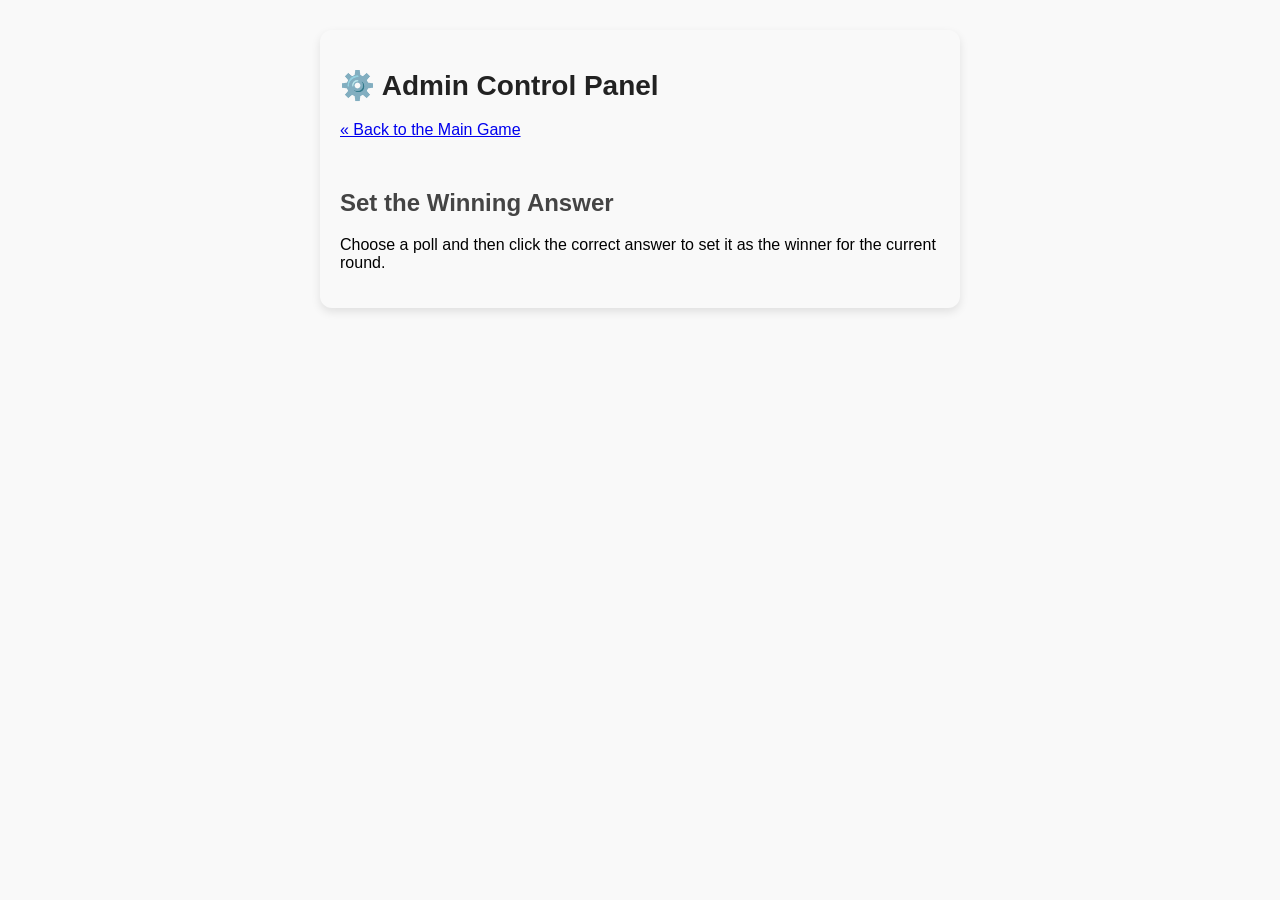
==== admin.html @ e1c1b97e "aug 23_55% progress for version 1.2" ====
<!DOCTYPE html>
<html>
<head>
    <title>Admin Control Panel</title>
    <!-- We can use the same style sheet to keep the look consistent! -->
    <link rel="stylesheet" href="style.css">
</head>
<body>
    <h1>⚙️ Admin Control Panel</h1>

    <a href="index.html" style="margin-bottom: 20px; display: inline-block;">&laquo; Back to the Main Game</a>

    <h2>Set the Winning Answer</h2>
    <p>Choose a poll and then click the correct answer to set it as the winner for the current round.</p>

    <!-- We will use JavaScript to load the list of polls here -->
    <div id="admin-poll-list"></div>

    <!-- We will also need a new script file for our admin logic -->
    <script src="admin.js"></script>
</body>
</html>
---- style.css ----
body {
    font-family: Arial, sans-serif;
    max-width: 600px;
    margin: 30px auto;
    background: #f9f9f9;
    padding: 20px;
    border-radius: 12px;
    box-shadow: 0 4px 10px rgba(0,0,0,0.1);
}

h1 {
    font-size: 28px;
    color: #222;
}

h2, h3 {
    color: #444;
    margin-top: 30px;
}

input[type="text"],
input[type="number"] {
    padding: 6px 10px;
    border-radius: 5px;
    border: 1px solid #ccc;
    margin-top: 5px;
}

button {
    padding: 8px 16px;
    border: none;
    background-color: #0077cc;
    color: white;
    border-radius: 6px;
    cursor: pointer;
}

button:hover {
    background-color: #005fa3;
}

label {
    display: block;
    margin: 10px 0;
}

#distribution div {
    margin-bottom: 5px;
    padding: 6px;
    background: #fff;
    border: 1px solid #ddd;
    border-radius: 4px;
}

#history-log {
    max-height: 200px;
    overflow-y: auto;
    background: #fff;
    border: 1px solid #ccc;
    padding: 10px;
    margin-top: 10px;
    border-radius: 6px;
    font-size: 14px;
    box-shadow: inset 0 1px 3px rgba(0,0,0,0.05);
}

#history-log div {
    padding: 6px 8px;
    margin-bottom: 6px;
    background: #f1f1f1;
    border-radius: 5px;
}

.player-name {
    font-weight: bold;
    padding: 2px 6px;
    border-radius: 4px;
    background-color: #d1ecf1;
    color: #0c5460;
    margin-right: 6px;
    display: inline-block;
}

/* 🔄 BOUNCE ANIMATION */
@keyframes bounce {
    0% { transform: scale(1); }
    25% { transform: scale(1.15); }
    50% { transform: scale(0.95); }
    75% { transform: scale(1.05); }
    100% { transform: scale(1); }
}

.bounce {
    animation: bounce 0.5s ease;
}

#next-round-btn {
    display: none;
}

/* This styles the little green circle that represents the payout */
.payout-animation {
    position: absolute; /* Allows us to position it precisely */
    right: 50%; /* Start it in the middle of the screen */
    bottom: 150px; /* Start it somewhere above the buttons */
    background-color: #28a745;
    color: white;
    padding: 10px;
    border-radius: 50%; /* Makes it a circle */
    font-weight: bold;
    opacity: 0; /* It's completely invisible by default */
    transform: scale(0); /* It's scaled to zero size by default */
    pointer-events: none; /* Prevents it from being clickable */
}

/* This is the actual animation definition */
@keyframes fly-to-tokens {
    /* Stage 1: The element appears and grows */
    0% {
        opacity: 1;
        transform: scale(1) translateY(0);
    }
    /* Stage 2: The element moves up towards the token balance */
    100% {
        opacity: 0;
        transform: scale(0.5) translateY(-200px); /* Adjust -200px if needed */
    }
}

/* --- LEADERBOARD STYLES --- */

/* The main container for the leaderboard */
#leaderboard {
    border: 1px solid #ddd;
    border-radius: 8px;
    padding: 10px;
    background-color: #fff;
    box-shadow: 0 2px 4px rgba(0,0,0,0.05);
}

/* Style for each player's row in the leaderboard */
.leaderboard-row {
    display: flex; /* This allows us to align items horizontally */
    align-items: center; /* This vertically centers items in the row */
    padding: 8px 12px;
    margin-bottom: 6px;
    border-radius: 6px;
    background-color: #f8f9fa; /* A very light grey for each row */
    font-size: 16px;
}

/* Style for the player's rank number (e.g., "#1") */
.leaderboard-rank {
    font-weight: bold;
    color: #495057;
    margin-right: 15px; /* Space between the rank and the name */
}

/* Style for the player's name */
.leaderboard-name {
    flex-grow: 1; /* This makes the name take up all available space */
    font-weight: bold;
    color: #343a40;
}

/* Style for the player's score */
.leaderboard-score {
    font-weight: bold;
    color: #007bff; /* A nice blue for the score */
}

/* Special styles for the top 3 players */
.leaderboard-row:nth-child(1) { background-color: #fff3cd; } /* Gold */
.leaderboard-row:nth-child(2) { background-color: #e9ecef; } /* Silver */
.leaderboard-row:nth-child(3) { background-color: #f8d7da; } /* Bronze */
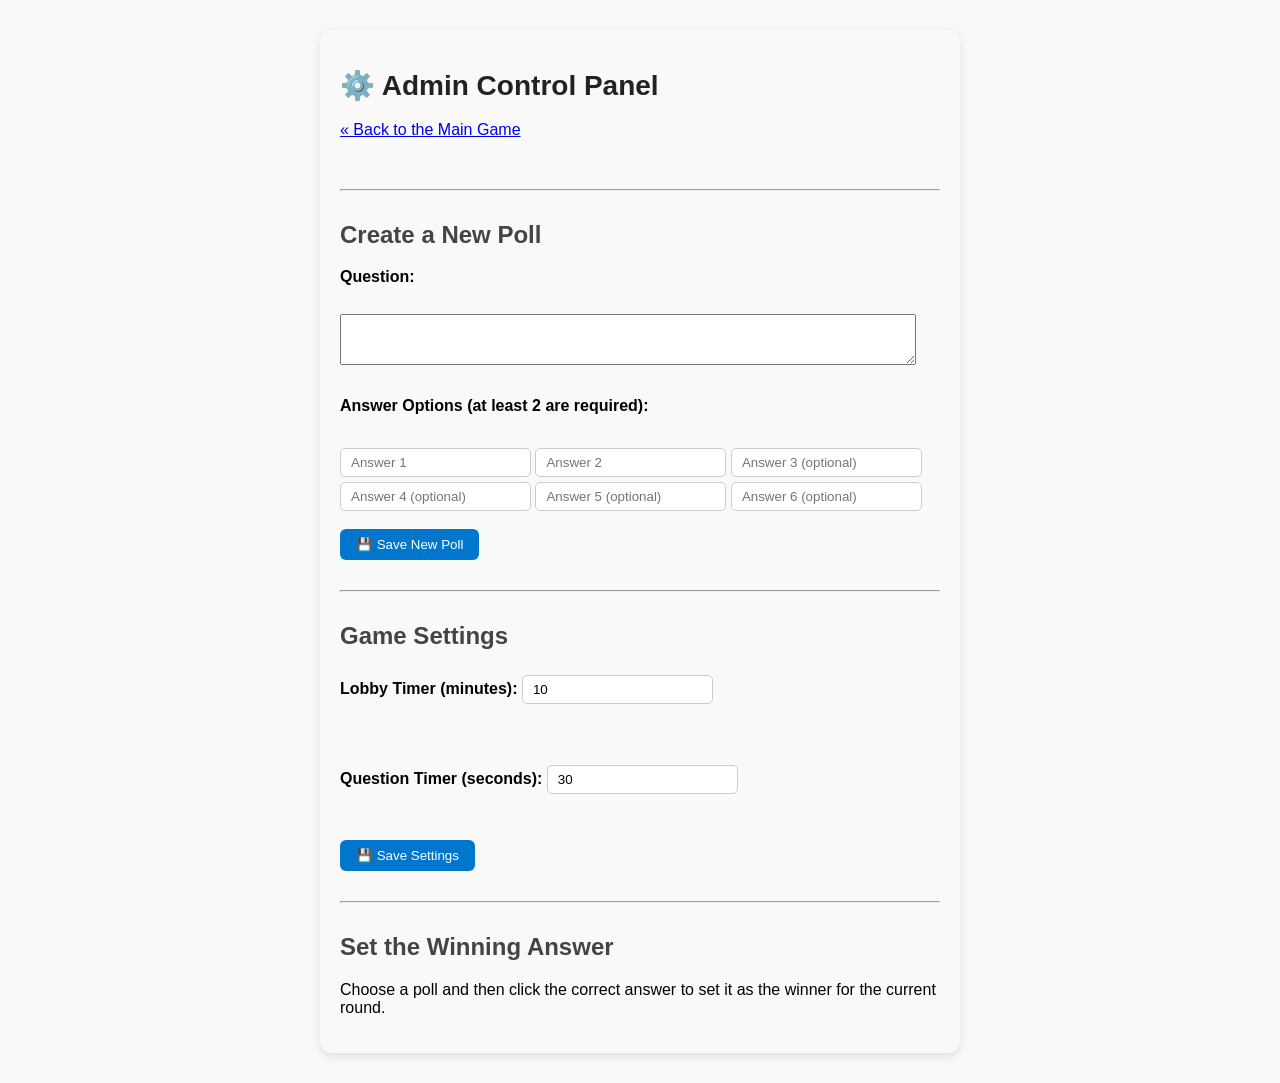
==== commit 80306f61: "aug24_Goal3 done 75%" ====
--- a/admin.html
+++ b/admin.html
@@ -9,6 +9,44 @@
     <h1>⚙️ Admin Control Panel</h1>
 
     <a href="index.html" style="margin-bottom: 20px; display: inline-block;">&laquo; Back to the Main Game</a>
+    <hr style="margin:30px 0;">
+    <h2>Create a New Poll</h2>
+    <form id="create-poll-form">
+    <label for="poll-question"><strong>Question:</strong></label><br>
+    <textarea id="poll-question" rows="3" style="width: 95%;" required></textarea>
+    <br><br>
+
+    <label><strong>Answer Options (at least 2 are required):</strong></label><br>
+    <input type="text" id="poll-option-1" placeholder="Answer 1" required>
+    <input type="text" id="poll-option-2" placeholder="Answer 2" required>
+    <input type="text" id="poll-option-3" placeholder="Answer 3 (optional)">
+    <input type="text" id="poll-option-4" placeholder="Answer 4 (optional)">
+    <input type="text" id="poll-option-5" placeholder="Answer 5 (optional)">
+    <input type="text" id="poll-option-6" placeholder="Answer 6 (optional)">
+    <br><br>
+    
+    <button type="submit">💾 Save New Poll</button>
+</form>
+
+<hr style="margin: 30px 0;">
+
+<h2>Game Settings</h2>
+<form id="settings-form">
+    <label for="lobby-timer"><strong>Lobby Timer (minutes):</strong> 
+        <input type="number" id="lobby-timer" value="10" min="1">
+    </label>
+    <br><br>
+
+    <label for="question-timer"><strong>Question Timer (seconds):</strong> 
+        <input type="number" id="question-timer" value="30" min="5">
+    </label>
+    <br><br>
+
+    <button type="submit">💾 Save Settings</button>
+</form>
+
+<hr style="margin: 30px 0;">
+
 
     <h2>Set the Winning Answer</h2>
     <p>Choose a poll and then click the correct answer to set it as the winner for the current round.</p>
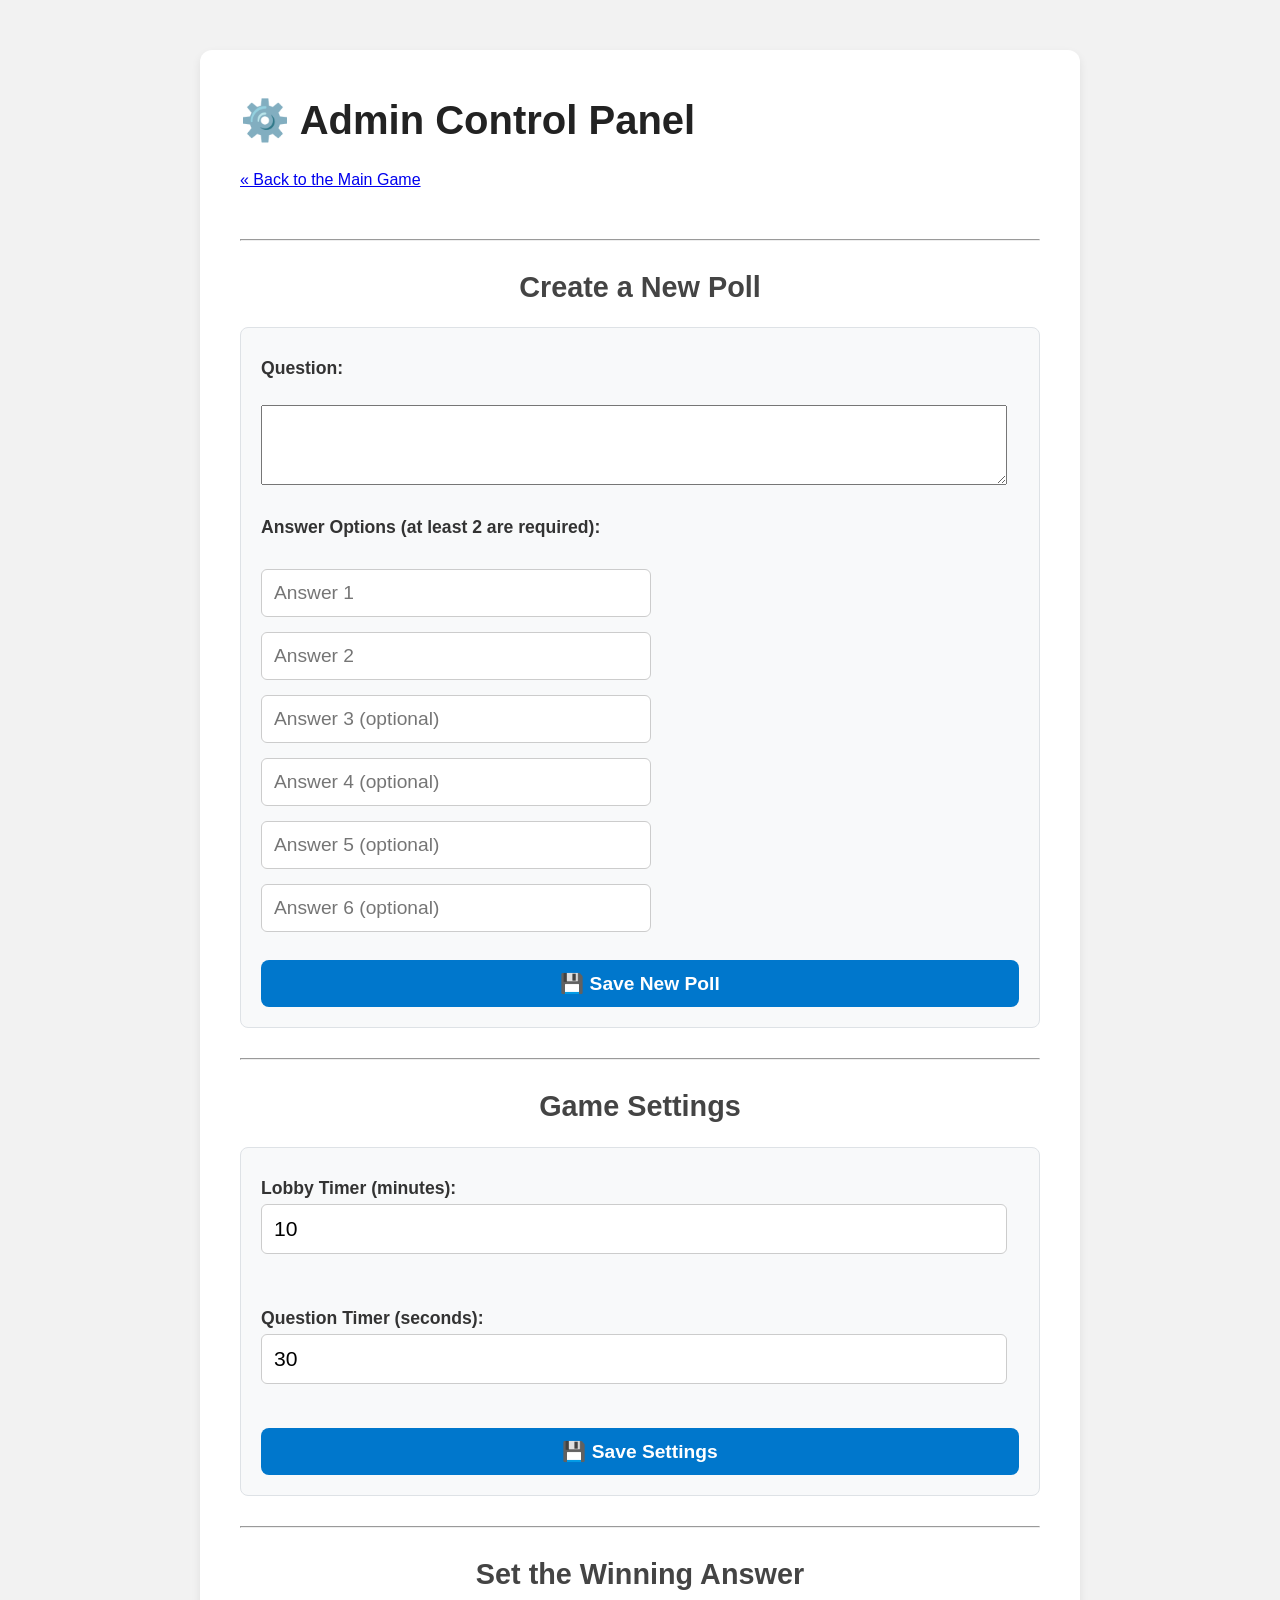
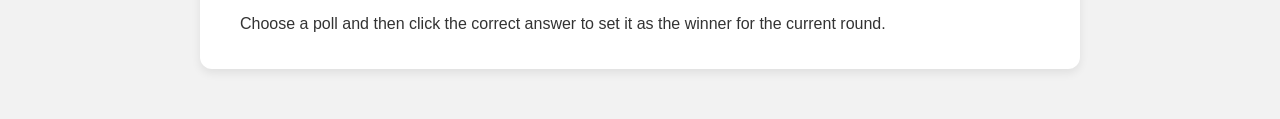
==== commit 2126f81f: "FINAL CODE DONE!!" ====
--- a/admin.html
+++ b/admin.html
@@ -2,59 +2,50 @@
 <html>
 <head>
     <title>Admin Control Panel</title>
-    <!-- We can use the same style sheet to keep the look consistent! -->
+    
     <link rel="stylesheet" href="style.css">
 </head>
 <body>
-    <h1>⚙️ Admin Control Panel</h1>
+    <div class="admin-container">
+        <h1>⚙️ Admin Control Panel</h1>
+        <a href="index.html" style="margin-bottom: 20px; display: inline-block;">&laquo; Back to the Main Game</a>
+        
+        <hr style="margin: 30px 0;">
+        <h2>Create a New Poll</h2>
+        <form id="create-poll-form">
+            <label for="poll-question"><strong>Question:</strong></label><br>
+            <textarea id="poll-question" rows="3" style="width: 95%;" required></textarea>
+            <br><br>
+            <label><strong>Answer Options (at least 2 are required):</strong></label><br>
+            <input type="text" id="poll-option-1" placeholder="Answer 1" required>
+            <input type="text" id="poll-option-2" placeholder="Answer 2" required>
+            <input type="text" id="poll-option-3" placeholder="Answer 3 (optional)">
+            <input type="text" id="poll-option-4" placeholder="Answer 4 (optional)">
+            <input type="text" id="poll-option-5" placeholder="Answer 5 (optional)">
+            <input type="text" id="poll-option-6" placeholder="Answer 6 (optional)">
+            <br><br>
+            <button type="submit">💾 Save New Poll</button>
+        </form>
 
-    <a href="index.html" style="margin-bottom: 20px; display: inline-block;">&laquo; Back to the Main Game</a>
-    <hr style="margin:30px 0;">
-    <h2>Create a New Poll</h2>
-    <form id="create-poll-form">
-    <label for="poll-question"><strong>Question:</strong></label><br>
-    <textarea id="poll-question" rows="3" style="width: 95%;" required></textarea>
-    <br><br>
+        <hr style="margin: 30px 0;">
+        <h2>Game Settings</h2>
+        <form id="settings-form">
+            <label for="lobby-timer"><strong>Lobby Timer (minutes):</strong> 
+                <input type="number" id="lobby-timer" value="10" min="1">
+            </label>
+            <br><br>
+            <label for="question-timer"><strong>Question Timer (seconds):</strong> 
+                <input type="number" id="question-timer" value="30" min="5">
+            </label>
+            <br><br>
+            <button type="submit">💾 Save Settings</button>
+        </form>
 
-    <label><strong>Answer Options (at least 2 are required):</strong></label><br>
-    <input type="text" id="poll-option-1" placeholder="Answer 1" required>
-    <input type="text" id="poll-option-2" placeholder="Answer 2" required>
-    <input type="text" id="poll-option-3" placeholder="Answer 3 (optional)">
-    <input type="text" id="poll-option-4" placeholder="Answer 4 (optional)">
-    <input type="text" id="poll-option-5" placeholder="Answer 5 (optional)">
-    <input type="text" id="poll-option-6" placeholder="Answer 6 (optional)">
-    <br><br>
-    
-    <button type="submit">💾 Save New Poll</button>
-</form>
-
-<hr style="margin: 30px 0;">
-
-<h2>Game Settings</h2>
-<form id="settings-form">
-    <label for="lobby-timer"><strong>Lobby Timer (minutes):</strong> 
-        <input type="number" id="lobby-timer" value="10" min="1">
-    </label>
-    <br><br>
-
-    <label for="question-timer"><strong>Question Timer (seconds):</strong> 
-        <input type="number" id="question-timer" value="30" min="5">
-    </label>
-    <br><br>
-
-    <button type="submit">💾 Save Settings</button>
-</form>
-
-<hr style="margin: 30px 0;">
-
-
-    <h2>Set the Winning Answer</h2>
-    <p>Choose a poll and then click the correct answer to set it as the winner for the current round.</p>
-
-    <!-- We will use JavaScript to load the list of polls here -->
-    <div id="admin-poll-list"></div>
-
-    <!-- We will also need a new script file for our admin logic -->
+        <hr style="margin: 30px 0;">
+        <h2>Set the Winning Answer</h2>
+        <p>Choose a poll and then click the correct answer to set it as the winner for the current round.</p>
+        <div id="admin-poll-list"></div>
+    </div>
     <script src="admin.js"></script>
 </body>
 </html>
--- a/style.css
+++ b/style.css
@@ -1,38 +1,43 @@
 body {
-    font-family: Arial, sans-serif;
-    max-width: 600px;
+    font-family: 'Montserrat', sans-serif;
+    max-width: 1200px;
     margin: 30px auto;
-    background: #f9f9f9;
-    padding: 20px;
-    border-radius: 12px;
-    box-shadow: 0 4px 10px rgba(0,0,0,0.1);
+    background: #f2f2f2;
+    padding: 20px;
+    text-align: center;
+    color: #333;
 }
 
 h1 {
-    font-size: 28px;
+    font-size: 2.5em;
+    font-weight: 700;
     color: #222;
 }
 
 h2, h3 {
     color: #444;
     margin-top: 30px;
+    font-weight: 700;
 }
 
 input[type="text"],
 input[type="number"] {
-    padding: 6px 10px;
-    border-radius: 5px;
+    padding: 8px 12px;
+    border-radius: 6px;
     border: 1px solid #ccc;
     margin-top: 5px;
+    font-size: 1em;
 }
 
 button {
-    padding: 8px 16px;
+    padding: 10px 20px;
     border: none;
     background-color: #0077cc;
     color: white;
-    border-radius: 6px;
+    border-radius: 8px;
     cursor: pointer;
+    font-weight: bold;
+    font-size: 1em;
 }
 
 button:hover {
@@ -42,32 +47,180 @@
 label {
     display: block;
     margin: 10px 0;
+    font-weight: bold;
+}
+
+#game-container {
+    display: flex;
+    justify-content: space-between;
+    gap: 20px;
+    text-align: left;
+    align-items: stretch;
+}
+
+#game-container > section {
+    background: #ffffff;
+    padding: 20px;
+    border-radius: 12px;
+    box-shadow: 0 4px 10px rgba(0,0,0,0.08);
+    display: flex;
+    flex-direction: column;
+}
+
+#column-ranking { flex: 1; }
+#column-action { flex: 2; }
+#column-info { flex: 1.5; }
+
+#column-action {
+    justify-content: center;
+}
+
+#poll-container {
+    flex-grow: 1;
+    display: flex;
+    flex-direction: column;
+    justify-content: center;
+}
+
+#poll-questions {
+    font-size: 1.8em;
+    padding: 20px;
+    background-color: white;
+    border-radius: 8px;
+    margin-bottom: 20px;
+    text-align: center;
+}
+
+#poll-navigation {
+    margin: 10px 0 20px 0;
+    display: flex;
+    justify-content: center;
+    gap: 15px;
+}
+
+#poll-options {
+    display: grid;
+    grid-template-columns: 1fr 1fr;
+    gap: 15px;
+}
+
+.answer-option {
+    padding: 25px;
+    font-size: 1.3em;
+    font-weight: bold;
+    color: white;
+    border: none;
+    border-radius: 8px;
+    cursor: pointer;
+    transition: transform 0.2s ease;
+    min-height: 100px;
+    display: flex;
+    align-items: center;
+    justify-content: center;
+}
+
+.answer-option:hover {
+    transform: scale(1.03);
+}
+
+.answer-option.selected {
+    border: 5px solid yellow;
+    box-shadow: 0 0 15px yellow;
+}
+
+.option-red { background-color: #E21B3C; }
+.option-blue { background-color: #1368CE; }
+.option-yellow { background-color: #D89E00; }
+.option-green { background-color: #26890C; }
+.option-orange { background-color: #f58231; }
+.option-purple { background-color: #911eb4; }
+
+#host-controls {
+    background: #f8f9fa;
+    padding: 20px;
+    border-radius: 8px;
+    border: 1px solid #dee2e6;
+    margin-top: 20px;
+}
+
+#player-info {
+    text-align: center;
+    margin-bottom: 15px;
+    font-size: 1.1em;
+}
+
+#player-info p {
+    margin: 5px 0;
+}
+
+#active-player-name {
+    font-weight: bold;
+    color: #007bff;
+    font-size: 1.2em;
+}
+
+#active-player-balance {
+    font-weight: bold;
+    font-size: 1.4em;
+}
+
+.form-row {
+    display: flex;
+    justify-content: space-between;
+    align-items: center;
+    gap: 15px;
+    margin-bottom: 15px;
+}
+
+.form-row label {
+    margin: 0;
+    flex-basis: 70px;
+    text-align: right;
+}
+
+.form-row input {
+    flex-grow: 1;
+}
+
+#bet-form button {
+    width: 100%;
+    padding: 12px;
+    font-size: 1.1em;
 }
 
 #distribution div {
     margin-bottom: 5px;
-    padding: 6px;
+    padding: 8px;
     background: #fff;
     border: 1px solid #ddd;
     border-radius: 4px;
 }
 
+.winning-option {
+    background-color: #d4edda !important;
+    border: 2px solid #28a745;
+    color: #155724;
+    font-weight: bold;
+    transform: scale(1.03);
+    box-shadow: 0 0 10px rgba(40, 167, 69, 0.5);
+    transition: all 0.3s ease;
+}
+
 #history-log {
     max-height: 200px;
     overflow-y: auto;
-    background: #fff;
+    background: #f8f9fa;
     border: 1px solid #ccc;
     padding: 10px;
     margin-top: 10px;
     border-radius: 6px;
     font-size: 14px;
-    box-shadow: inset 0 1px 3px rgba(0,0,0,0.05);
 }
 
 #history-log div {
     padding: 6px 8px;
     margin-bottom: 6px;
-    background: #f1f1f1;
+    background: #e9ecef;
     border-radius: 5px;
 }
 
@@ -81,95 +234,113 @@
     display: inline-block;
 }
 
-/* 🔄 BOUNCE ANIMATION */
-@keyframes bounce {
-    0% { transform: scale(1); }
-    25% { transform: scale(1.15); }
-    50% { transform: scale(0.95); }
-    75% { transform: scale(1.05); }
-    100% { transform: scale(1); }
-}
-
-.bounce {
-    animation: bounce 0.5s ease;
-}
-
-#next-round-btn {
-    display: none;
-}
-
-/* This styles the little green circle that represents the payout */
-.payout-animation {
-    position: absolute; /* Allows us to position it precisely */
-    right: 50%; /* Start it in the middle of the screen */
-    bottom: 150px; /* Start it somewhere above the buttons */
-    background-color: #28a745;
-    color: white;
-    padding: 10px;
-    border-radius: 50%; /* Makes it a circle */
-    font-weight: bold;
-    opacity: 0; /* It's completely invisible by default */
-    transform: scale(0); /* It's scaled to zero size by default */
-    pointer-events: none; /* Prevents it from being clickable */
-}
-
-/* This is the actual animation definition */
-@keyframes fly-to-tokens {
-    /* Stage 1: The element appears and grows */
-    0% {
-        opacity: 1;
-        transform: scale(1) translateY(0);
-    }
-    /* Stage 2: The element moves up towards the token balance */
-    100% {
-        opacity: 0;
-        transform: scale(0.5) translateY(-200px); /* Adjust -200px if needed */
-    }
-}
-
-/* --- LEADERBOARD STYLES --- */
-
-/* The main container for the leaderboard */
 #leaderboard {
     border: 1px solid #ddd;
     border-radius: 8px;
     padding: 10px;
     background-color: #fff;
-    box-shadow: 0 2px 4px rgba(0,0,0,0.05);
-}
-
-/* Style for each player's row in the leaderboard */
+}
+
 .leaderboard-row {
-    display: flex; /* This allows us to align items horizontally */
-    align-items: center; /* This vertically centers items in the row */
+    display: flex;
+    align-items: center;
     padding: 8px 12px;
     margin-bottom: 6px;
     border-radius: 6px;
-    background-color: #f8f9fa; /* A very light grey for each row */
+    background-color: #f8f9fa;
     font-size: 16px;
 }
-
-/* Style for the player's rank number (e.g., "#1") */
-.leaderboard-rank {
-    font-weight: bold;
-    color: #495057;
-    margin-right: 15px; /* Space between the rank and the name */
-}
-
-/* Style for the player's name */
-.leaderboard-name {
-    flex-grow: 1; /* This makes the name take up all available space */
-    font-weight: bold;
-    color: #343a40;
-}
-
-/* Style for the player's score */
-.leaderboard-score {
-    font-weight: bold;
-    color: #007bff; /* A nice blue for the score */
-}
-
-/* Special styles for the top 3 players */
-.leaderboard-row:nth-child(1) { background-color: #fff3cd; } /* Gold */
-.leaderboard-row:nth-child(2) { background-color: #e9ecef; } /* Silver */
-.leaderboard-row:nth-child(3) { background-color: #f8d7da; } /* Bronze */   +.leaderboard-rank { font-weight: bold; color: #495057; margin-right: 15px; }
+.leaderboard-name { flex-grow: 1; font-weight: bold; color: #343a40; }
+.leaderboard-score { font-weight: bold; color: #007bff; }
+.leaderboard-row:nth-child(1) { background-color: #fff3cd; }
+.leaderboard-row:nth-child(2) { background-color: #e9ecef; }
+.leaderboard-row:nth-child(3) { background-color: #f8d7da; }
+
+#timer-container {
+    display: flex;
+    justify-content: center;
+    margin-bottom: 20px;
+}
+
+#timer-display {
+    width: 100px;
+    height: 100px;
+    border-radius: 50%;
+    background-color: #333;
+    color: white;
+    font-size: 3em;
+    font-weight: bold;
+    display: flex;
+    justify-content: center;
+    align-items: center;
+    border: 5px solid #555;
+    box-shadow: 0 5px 15px rgba(0,0,0,0.2);
+}
+
+.reveal-controls {
+    display: flex;
+    justify-content: center;
+    gap: 15px; 
+    margin-top: 10px;
+}
+
+.admin-container {
+    max-width: 800px; 
+    margin: 0 auto; 
+    background: #ffffff;
+    padding: 20px 40px;
+    border-radius: 12px;
+    box-shadow: 0 4px 10px rgba(0,0,0,0.08);
+    text-align: left;
+}
+
+.selected-winner {
+    filter: brightness(85%);
+    border: 4px solid #333;
+    transform: scale(1.05);
+}
+
+.admin-container h2 {
+    text-align: center;
+    font-size: 1.8em;
+}
+
+.admin-container form {
+    background-color: #f8f9fa;
+    padding: 20px;
+    border: 1px solid #dee2e6;
+    border-radius: 8px;
+}
+
+.admin-container label {
+    text-align: left;
+    font-size: 1.1em;
+    margin-bottom: 8px;
+}
+
+.admin-container textarea,
+.admin-container input {
+    width: 95%;
+    font-size: 1.2em !important; 
+    padding: 12px !important; 
+}
+
+#create-poll-form input[type="text"] {
+    display: inline-block;
+    width: 48%; 
+    margin-bottom: 10px;
+}
+
+.admin-container button[type="submit"] {
+    width: 100%;
+    padding: 12px;
+    font-size: 1.2em;
+}
+
+@keyframes bounce { 0% { transform: scale(1); } 25% { transform: scale(1.15); } 50% { transform: scale(0.95); } 75% { transform: scale(1.05); } 100% { transform: scale(1); } }
+.bounce { animation: bounce 0.5s ease; }
+
+.payout-animation { position: absolute; right: 50%; bottom: 150px; background-color: #28a745; color: white; padding: 10px; border-radius: 50%; font-weight: bold; opacity: 0; transform: scale(0); pointer-events: none; }
+@keyframes fly-to-tokens { 0% { opacity: 1; transform: scale(1) translateY(0); } 100% { opacity: 0; transform: scale(0.5) translateY(-200px); } }
+
